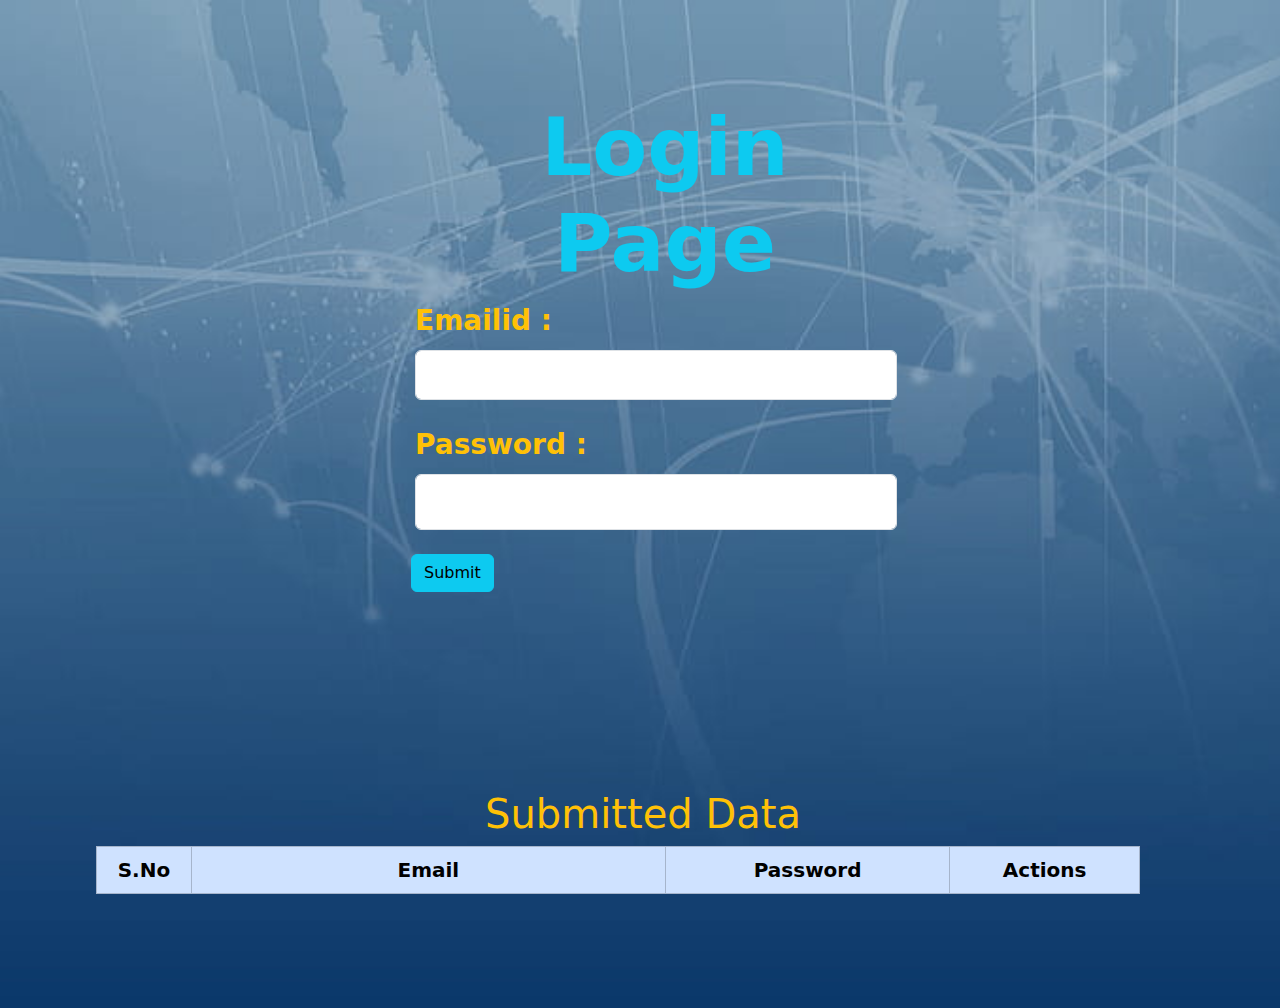
==== CRUD operations/index.html @ 77f8141c "first commit" ====
<!DOCTYPE html>
<html lang="en">
  <head>
    <meta charset="UTF-8" />
    <meta name="viewport" content="width=device-width, initial-scale=1.0" />
    <title>JavaScriptTask1</title>
    <link rel="stylesheet" href="index.css" />
    <link
      href="https://cdn.jsdelivr.net/npm/bootstrap@5.3.3/dist/css/bootstrap.min.css"
      rel="stylesheet"
      integrity="sha384-QWTKZyjpPEjISv5WaRU9OFeRpok6YctnYmDr5pNlyT2bRjXh0JMhjY6hW+ALEwIH"
      crossorigin="anonymous"
    />
    <script
      src="https://cdn.jsdelivr.net/npm/bootstrap@5.3.3/dist/js/bootstrap.bundle.min.js"
      integrity="sha384-YvpcrYf0tY3lHB60NNkmXc5s9fDVZLESaAA55NDzOxhy9GkcIdslK1eN7N6jIeHz"
      crossorigin="anonymous"
    ></script>
  </head>
  <body>
    <div class="cont row justify-content-center">
      <form
        class="former col-md-8 col-lg-6 top px-5"
        action=""
        id="myform"
        onsubmit="myfunction(event)"
      >
        <h1 class="display-1 fw-bold text-info">Login Page</h1>
        <div class="container">
          <label class="form-label fs-3 px-3 fw-bold text-warning" for="email"
            >Emailid :</label
          >
          <input class="form-control fs-4 mx-3" id="email" type="email" />
          <span id="emailerror"></span>
        </div>
        <div class="container">
          <label class="form-label fs-3 px-3 fw-bold text-warning" for="password"
            >Password :</label
          >
          <input class="form-control fs-3 mx-3" id="password" type="password" />
          <span id="passerror"></span>
        </div>
        <div class="container px-4">
          <input class="btn btn-info" type="submit" />
        </div>
      </form>
    </div>
    <div class="data col container bottom m-5 px-5">
      <h1 class="text-warning">Submitted Data</h1>
      <table class="table table-bordered" id="dataTable">
        <thead class="table-primary fw-bold fs-5">
          <tr class="text-center">
            <th class="col-1">S.No</th>
            <th class="col-5">Email</th>
            <th class="col-3">Password</th>
            <th class="col-2">Actions</th>
          </tr>
        </thead>
        <tbody class="table-info"></tbody>
      </table>
    </div>
    <script src="main.js"></script>
  </body>
</html>
---- CRUD operations/index.css ----
* {
  margin: 0;
  padding: 0;
}
body{
  background-image: url(image.jpg);
  background-size: cover;
  background-repeat: no-repeat;
}
.cont {
  padding: 50px;
}
.former {
  /* background-color: rgb(254, 250, 254); */
  padding: 50px;
}
h1 {
  text-align: center;
  margin-left: 50px;
}
span {
  margin-left: 25px;
  color: red;
}
.data {
  padding: 50px 250px;
}
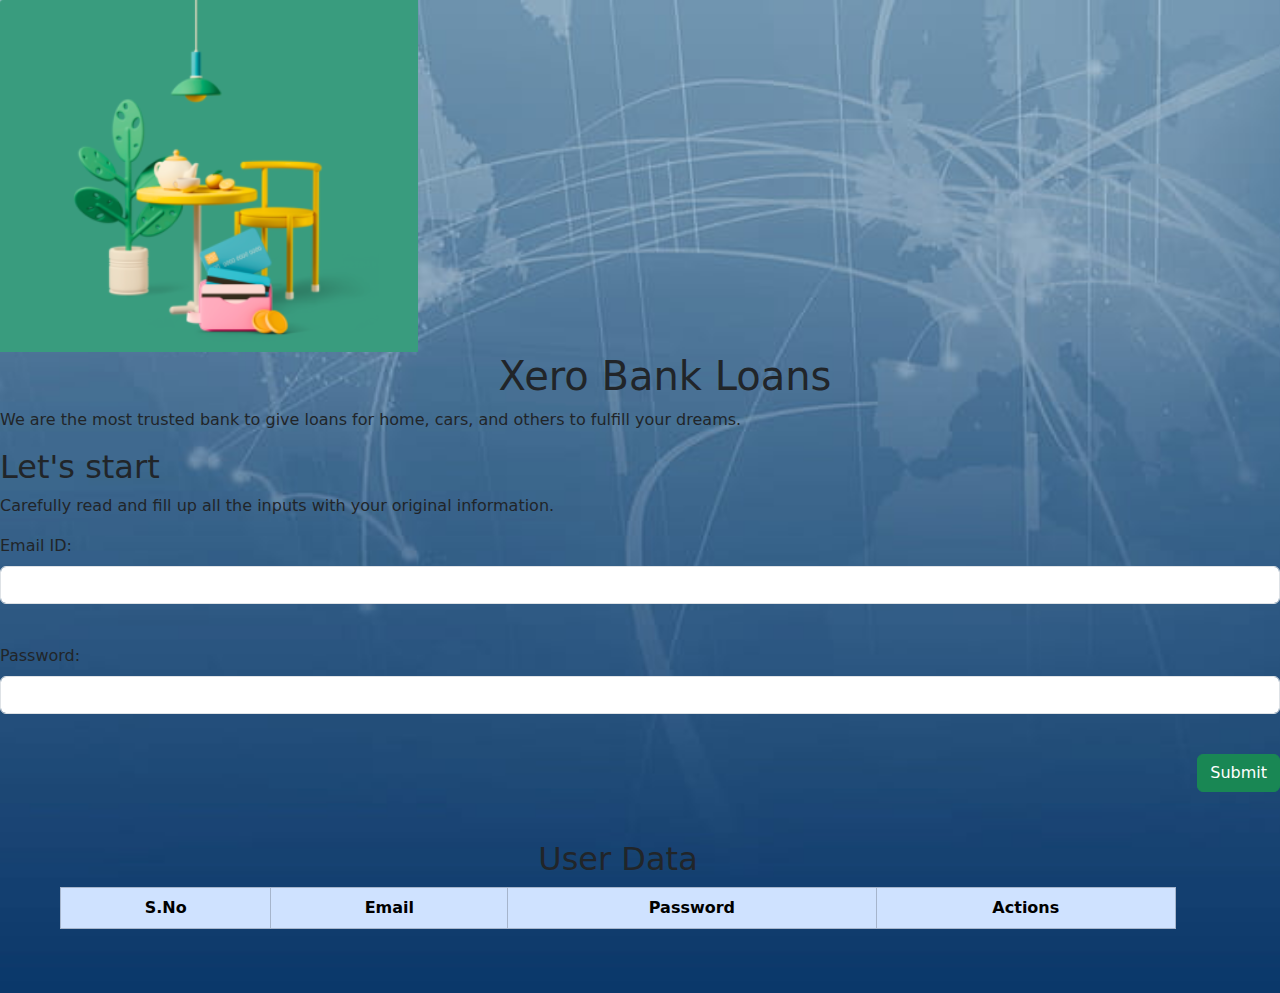
==== commit 8bacbfd7: "CRUD operation using mock API" ====
--- a/CRUD operations/index.html
+++ b/CRUD operations/index.html
@@ -1,64 +1,56 @@
 <!DOCTYPE html>
 <html lang="en">
-  <head>
-    <meta charset="UTF-8" />
-    <meta name="viewport" content="width=device-width, initial-scale=1.0" />
-    <title>JavaScriptTask1</title>
-    <link rel="stylesheet" href="index.css" />
-    <link
-      href="https://cdn.jsdelivr.net/npm/bootstrap@5.3.3/dist/css/bootstrap.min.css"
-      rel="stylesheet"
-      integrity="sha384-QWTKZyjpPEjISv5WaRU9OFeRpok6YctnYmDr5pNlyT2bRjXh0JMhjY6hW+ALEwIH"
-      crossorigin="anonymous"
-    />
-    <script
-      src="https://cdn.jsdelivr.net/npm/bootstrap@5.3.3/dist/js/bootstrap.bundle.min.js"
-      integrity="sha384-YvpcrYf0tY3lHB60NNkmXc5s9fDVZLESaAA55NDzOxhy9GkcIdslK1eN7N6jIeHz"
-      crossorigin="anonymous"
-    ></script>
-  </head>
-  <body>
-    <div class="cont row justify-content-center">
-      <form
-        class="former col-md-8 col-lg-6 top px-5"
-        action=""
-        id="myform"
-        onsubmit="myfunction(event)"
-      >
-        <h1 class="display-1 fw-bold text-info">Login Page</h1>
-        <div class="container">
-          <label class="form-label fs-3 px-3 fw-bold text-warning" for="email"
-            >Emailid :</label
-          >
-          <input class="form-control fs-4 mx-3" id="email" type="email" />
-          <span id="emailerror"></span>
+<head>
+  <meta charset="UTF-8">
+  <meta name="viewport" content="width=device-width, initial-scale=1.0">
+  <title>Xero Bank Loans</title>
+  <link rel="stylesheet" href="JavascriptTask1.css">
+  <link href="https://cdn.jsdelivr.net/npm/bootstrap@5.3.3/dist/css/bootstrap.min.css" rel="stylesheet" integrity="sha384-QWTKZyjpPEjISv5WaRU9OFeRpok6YctnYmDr5pNlyT2bRjXh0JMhjY6hW+ALEwIH" crossorigin="anonymous">
+  <script src="https://cdn.jsdelivr.net/npm/bootstrap@5.3.3/dist/js/bootstrap.bundle.min.js" integrity="sha384-YvpcrYf0tY3lHB60NNkmXc5s9fDVZLESaAA55NDzOxhy9GkcIdslK1eN7N6jIeHz" crossorigin="anonymous"></script>
+  <link rel="stylesheet" href="index.css">
+</head>
+<body>
+  <div class="form-section">
+    <div class="left">
+      <img src="background-image.png" alt="Background Image">
+      <h1>Xero Bank Loans</h1>
+      <p>We are the most trusted bank to give loans for home, cars, and others to fulfill your dreams.</p>
+    </div>
+    <div class="right">
+      <form id="myform" onsubmit="myfunction(event)">
+        <h2>Let's start</h2>
+        <p>Carefully read and fill up all the inputs with your original information.</p>
+        <div class="mb-3">
+          <label class="form-label" for="email">Email ID:</label>
+          <input class="form-control" id="email" type="email">
+          <span class="text-danger" id="emailerror"></span>
         </div>
-        <div class="container">
-          <label class="form-label fs-3 px-3 fw-bold text-warning" for="password"
-            >Password :</label
-          >
-          <input class="form-control fs-3 mx-3" id="password" type="password" />
-          <span id="passerror"></span>
+        <div class="mb-3">
+          <label class="form-label" for="password">Password:</label>
+          <input class="form-control" id="password" type="password">
+          <span class="text-danger" id="passworderror"></span>
         </div>
-        <div class="container px-4">
-          <input class="btn btn-info" type="submit" />
+        <div class="sub text-end">
+          <input class="btn btn-success" type="submit" value="Submit">
         </div>
       </form>
     </div>
-    <div class="data col container bottom m-5 px-5">
-      <h1 class="text-warning">Submitted Data</h1>
-      <table class="table table-bordered" id="dataTable">
-        <thead class="table-primary fw-bold fs-5">
-          <tr class="text-center">
-            <th class="col-1">S.No</th>
-            <th class="col-5">Email</th>
-            <th class="col-3">Password</th>
-            <th class="col-2">Actions</th>
-          </tr>
-        </thead>
-        <tbody class="table-info"></tbody>
-      </table>
-    </div>
-    <script src="main.js"></script>
-  </body>
+  </div>
+  <div class="container row m-5">
+    <h2 class="text-center">User Data</h2>
+    <table class="table table-bordered" id="dataTable">
+      <thead class="table-primary fw-bold text-center">
+        <tr>
+          <th class="col">S.No</th>
+          <th>Email</th>
+          <th>Password</th>
+          <th>Actions</th>
+        </tr>
+      </thead>
+      <tbody class="table-info text-center">
+      </tbody>
+    </table>
+  </div>
+  <script src="main.js"></script>
+</body>
 </html>
--- a/CRUD operations/index.css
+++ b/CRUD operations/index.css
@@ -2,7 +2,7 @@
   margin: 0;
   padding: 0;
 }
-body{
+body {
   background-image: url(image.jpg);
   background-size: cover;
   background-repeat: no-repeat;
